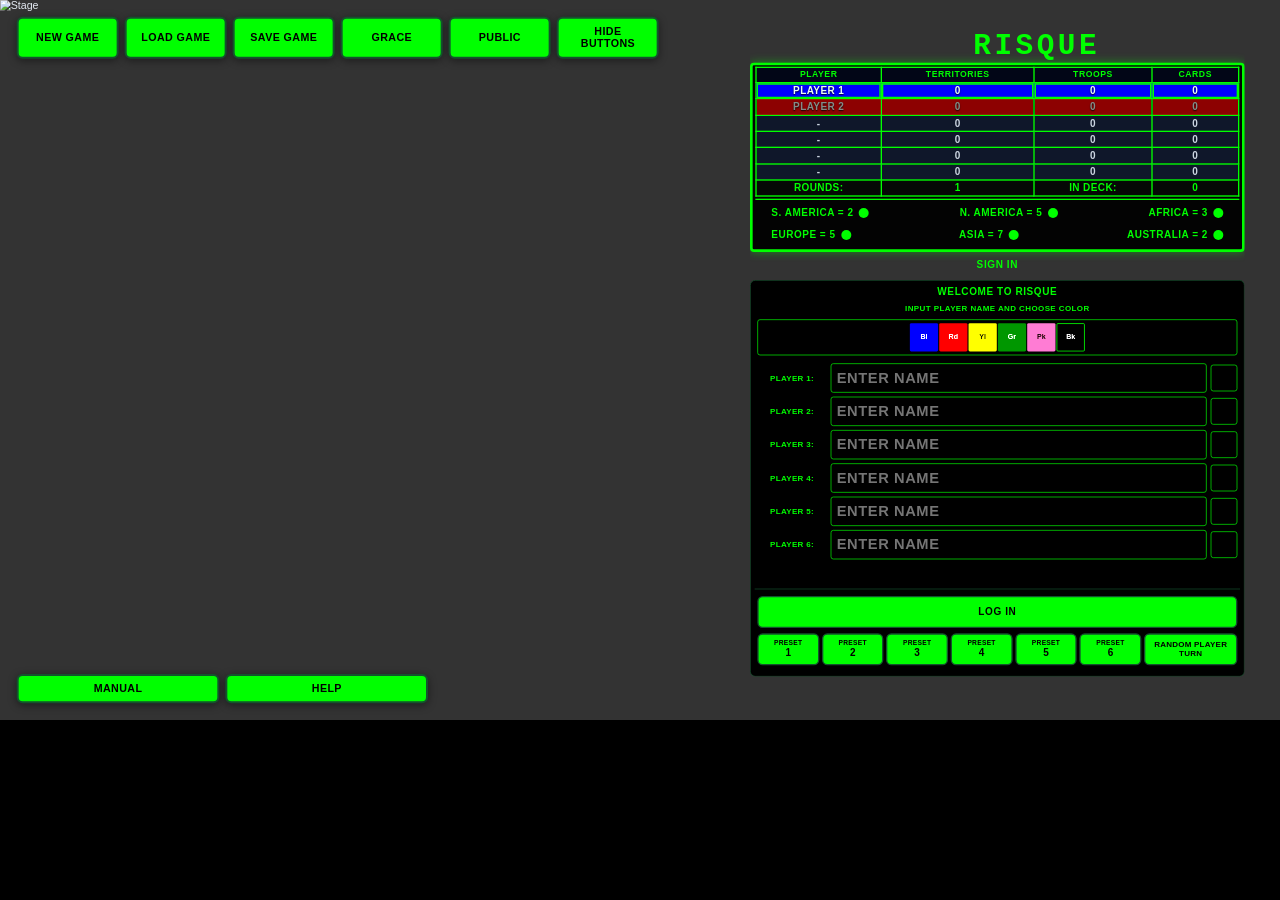
==== index.html @ 43012f73 "fixed cardplay copied all files from RISQUE to RISQUE-BETA" ====
<!doctype html>
<html lang="en">
<head>
  <meta charset="utf-8" />
  <meta name="viewport" content="width=device-width, initial-scale=1" />
  <link rel="icon" href="favicon.svg" type="image/svg+xml" />
  <title>RISQUE</title>
  <style>
    :root { color-scheme: dark; }
    html { background: #000; }
    body {
      margin: 0;
      min-height: 100vh;
      display: grid;
      place-items: center;
      background: #000;
      color: #e5e7eb;
      font-family: Arial, sans-serif;
    }
    a { color: #38bdf8; }
    .panel {
      width: min(440px, 92vw);
      background: #1f2937;
      border: 1px solid #374151;
      border-radius: 12px;
      padding: 20px;
      box-sizing: border-box;
    }
    .panel h1 { margin: 0 0 6px; font-size: 1.35rem; }
    .panel .sub { margin: 0 0 16px; color: #94a3b8; font-size: 14px; line-height: 1.4; }
    .row { display: flex; gap: 10px; flex-wrap: wrap; margin-top: 12px; }
    button {
      border: 0;
      border-radius: 8px;
      padding: 10px 14px;
      cursor: pointer;
      font-weight: 700;
      background: #374151;
      color: #e5e7eb;
    }
    .hint { margin: 14px 0 0; font-size: 13px; color: #94a3b8; }
    .tools-divider { margin: 18px 0 10px; padding-top: 14px; border-top: 1px solid #374151; font-size: 13px; color: #94a3b8; }
  </style>
  <script src="js/risque-external-urls.js"></script>
</head>
<body>
  <main id="debug-home" class="panel" hidden>
    <h1>RISQUE</h1>
    <p class="sub">Debug / extras (<code>?menu=1</code>). Normal use opens the host login automatically.</p>
    <div class="row">
      <button type="button" id="btnGameLogin">Game login + TV tab</button>
      <button type="button" id="btnRuntime">Runtime shell</button>
      <button type="button" id="btnRisque">Host login only</button>
      <button type="button" id="btnClearLogs">Clear logs</button>
      <button type="button" id="btnMockConquer">Open game shell</button>
      <button type="button" id="btnMockMaker">Mock Game Maker</button>
    </div>
    <p class="hint">
      <a href="docs/manual.html">Manual</a> · <a href="docs/help.html">Help</a> ·
      <a href="game.html">Runtime shell</a> · <a href="index.html">Launcher (redirect)</a>
    </p>
  </main>

  <noscript>
    <main class="panel">
      <p>
        JavaScript is required to open the host.
        <a id="noscript-login" href="game.html">Open game</a>
      </p>
    </main>
  </noscript>

  <script>
    (function () {
      function gameLoginUrl() {
        return typeof window.risqueLoginRecoveryUrl === "function"
          ? window.risqueLoginRecoveryUrl()
          : "game.html?phase=login&loginLegacyNext=game.html%3Fphase%3DplayerSelect%26selectKind%3DfirstCard&loginLoadRedirect=game.html%3Fphase%3Dcardplay%26legacyNext%3Dincome.html";
      }

      function openPublicTv() {
        try {
          try {
            localStorage.removeItem("risquePublicMirrorState");
            localStorage.removeItem("risquePublicCursorMirror");
          } catch (eClr) {}
          var u = new URL("game.html", window.location.href);
          u.searchParams.set("display", "public");
          u.searchParams.set("tvBootstrap", "1");
          u.searchParams.delete("phase");
          u.searchParams.delete("legacyNext");
          u.searchParams.delete("selectKind");
          u.searchParams.delete("loginLegacyNext");
          u.searchParams.delete("loginLoadRedirect");
          u.searchParams.delete("next");
          window.open(u.pathname + u.search + u.hash, "risquePublicBoard", "noopener,noreferrer");
        } catch (e0) {}
      }

      var ns = document.getElementById("noscript-login");
      if (ns) ns.href = gameLoginUrl();

      if (!/\bmenu=1\b/.test(location.search)) {
        window.location.replace(gameLoginUrl());
        return;
      }

      var dbg = document.getElementById("debug-home");
      if (dbg) dbg.hidden = false;

      document.getElementById("btnGameLogin").onclick = function () {
        openPublicTv();
        window.location.href = gameLoginUrl();
      };
      document.getElementById("btnRuntime").onclick = function () {
        window.location.href = "game.html";
      };
      document.getElementById("btnRisque").onclick = function () {
        window.location.href = gameLoginUrl();
      };
      document.getElementById("btnClearLogs").onclick = function () {
        try {
          localStorage.removeItem("gameLogs");
          localStorage.removeItem("risqueNavLog");
        } catch (e) {}
        alert("Cleared gameLogs and risqueNavLog.");
      };
      document.getElementById("btnMockConquer").onclick = function () {
        window.location.href = "game.html";
      };
      document.getElementById("btnMockMaker").onclick = function () {
        window.location.href = "Mock Game Maker/index.html";
      };
    })();
  </script>
</body>
</html>
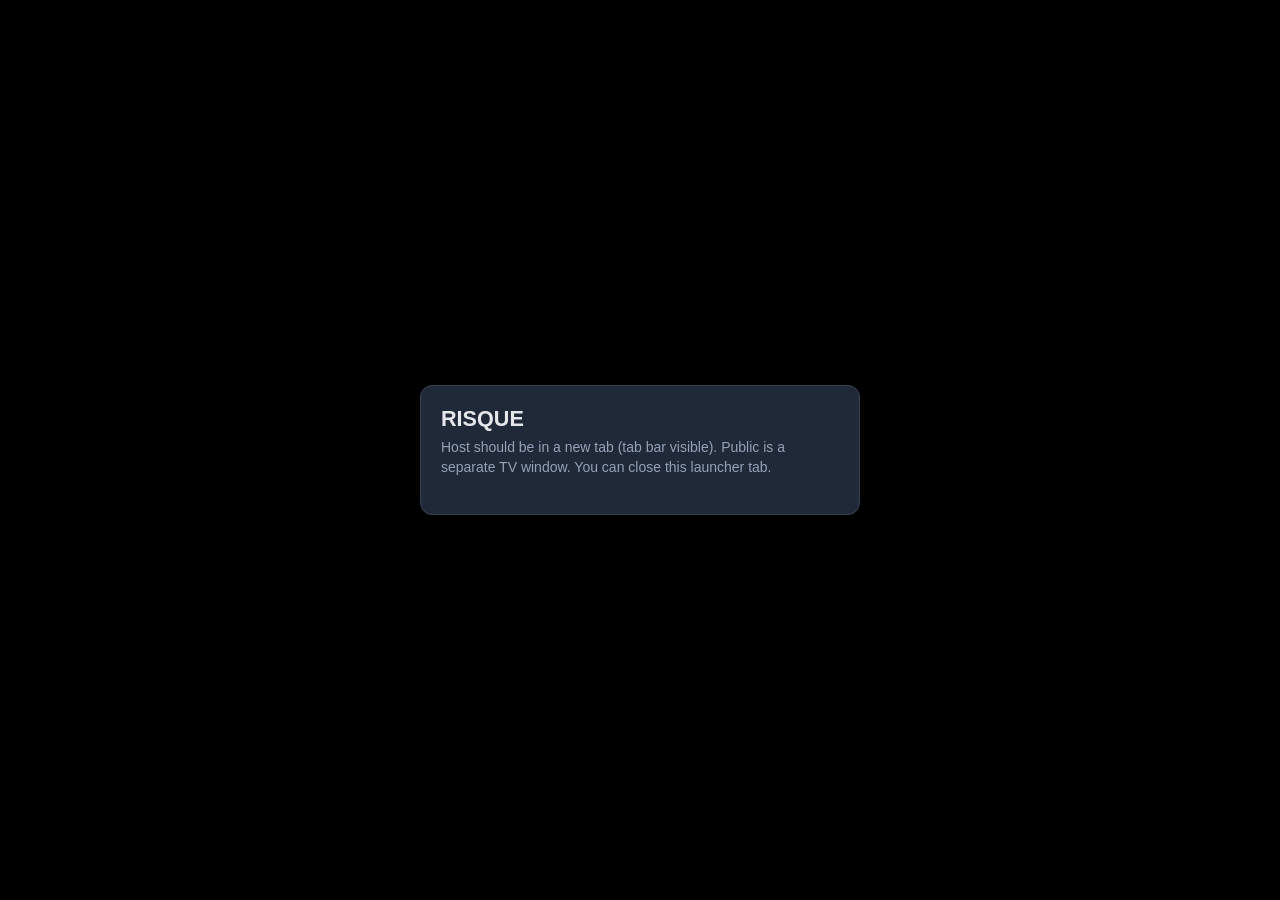
==== commit 103b1dae: "easy launch easy launch 2 windows" ====
--- a/index.html
+++ b/index.html
@@ -40,6 +40,27 @@
     }
     .hint { margin: 14px 0 0; font-size: 13px; color: #94a3b8; }
     .tools-divider { margin: 18px 0 10px; padding-top: 14px; border-top: 1px solid #374151; font-size: 13px; color: #94a3b8; }
+    .quick-launch {
+      width: min(560px, 94vw);
+      background: #111827;
+      border: 1px solid #374151;
+      border-radius: 12px;
+      padding: 18px;
+      box-sizing: border-box;
+      color: #e5e7eb;
+      text-align: center;
+    }
+    .quick-launch h2 { margin: 0 0 10px; font-size: 1.2rem; }
+    .quick-launch p { margin: 0 0 12px; color: #94a3b8; }
+    .quick-launch button {
+      width: min(420px, 92%);
+      min-height: 52px;
+      font-size: 16px;
+      font-weight: 800;
+      background: #22c55e;
+      color: #04130a;
+      border: 2px solid #15803d;
+    }
   </style>
   <script src="js/risque-external-urls.js"></script>
 </head>
@@ -48,7 +69,7 @@
     <h1>RISQUE</h1>
     <p class="sub">Debug / extras (<code>?menu=1</code>). Normal use opens the host login automatically.</p>
     <div class="row">
-      <button type="button" id="btnGameLogin">Game login + TV tab</button>
+      <button type="button" id="btnGameLogin">Game login + TV (two windows)</button>
       <button type="button" id="btnRuntime">Runtime shell</button>
       <button type="button" id="btnRisque">Host login only</button>
       <button type="button" id="btnClearLogs">Clear logs</button>
@@ -61,6 +82,12 @@
     </p>
   </main>
 
+  <main id="quick-launch" class="quick-launch" hidden>
+    <h2>Start Host + Public</h2>
+    <p>Host opens in a normal browser tab. Public opens in a second window (pop-up). If Chrome blocks the TV window, allow pop-ups for this page.</p>
+    <button type="button" id="btnStartDual">OPEN HOST + PUBLIC</button>
+  </main>
+
   <noscript>
     <main class="panel">
       <p>
@@ -78,30 +105,127 @@
           : "game.html?phase=login&loginLegacyNext=game.html%3Fphase%3DplayerSelect%26selectKind%3DfirstCard&loginLoadRedirect=game.html%3Fphase%3Dcardplay%26legacyNext%3Dincome.html";
       }
 
-      function openPublicTv() {
-        try {
-          try {
-            localStorage.removeItem("risquePublicMirrorState");
-            localStorage.removeItem("risquePublicCursorMirror");
-          } catch (eClr) {}
-          var u = new URL("game.html", window.location.href);
-          u.searchParams.set("display", "public");
-          u.searchParams.set("tvBootstrap", "1");
-          u.searchParams.delete("phase");
-          u.searchParams.delete("legacyNext");
-          u.searchParams.delete("selectKind");
-          u.searchParams.delete("loginLegacyNext");
-          u.searchParams.delete("loginLoadRedirect");
-          u.searchParams.delete("next");
-          window.open(u.pathname + u.search + u.hash, "risquePublicBoard", "noopener,noreferrer");
-        } catch (e0) {}
+      /**
+       * Chrome: any width/height in the third argument makes a *popup* with minimal chrome (often no tab strip).
+       * Use this only for the public TV window — never for the host.
+       */
+      function chromePopupFeatures(left, top, width, height) {
+        /* Do not clamp L/T to 0 — extended displays may use negative availLeft/Top. */
+        var L = Math.floor(left);
+        var T = Math.floor(top);
+        var W = Math.max(400, Math.floor(width));
+        var H = Math.max(320, Math.floor(height));
+        return (
+          "left=" +
+          L +
+          ",top=" +
+          T +
+          ",width=" +
+          W +
+          ",height=" +
+          H +
+          ",menubar=no,toolbar=no,location=yes,resizable=yes,scrollbars=yes,status=no"
+        );
+      }
+
+      function publicTvUrl() {
+        var u = new URL("game.html", window.location.href);
+        u.searchParams.set("display", "public");
+        u.searchParams.set("tvBootstrap", "1");
+        u.searchParams.delete("phase");
+        u.searchParams.delete("legacyNext");
+        u.searchParams.delete("selectKind");
+        u.searchParams.delete("loginLegacyNext");
+        u.searchParams.delete("loginLoadRedirect");
+        u.searchParams.delete("next");
+        return u.pathname + u.search + u.hash;
+      }
+
+      function clearPublicMirrorKeys() {
+        try {
+          localStorage.removeItem("risquePublicMirrorState");
+          localStorage.removeItem("risquePublicCursorMirror");
+        } catch (eClr) {}
+      }
+
+      /** Same work-area as a maximized window — public TV only (popup chrome). */
+      function fullWorkAreaPopupFeatures() {
+        var ax = typeof screen.availLeft === "number" ? screen.availLeft : 0;
+        var ay = typeof screen.availTop === "number" ? screen.availTop : 0;
+        var aw = screen.availWidth || screen.width || 1280;
+        var ah = screen.availHeight || screen.height || 720;
+        return chromePopupFeatures(ax, ay, aw, ah);
+      }
+
+      function openPublicGameWindow() {
+        try {
+          clearPublicMirrorKeys();
+          var url = publicTvUrl();
+          var feats = fullWorkAreaPopupFeatures();
+          return window.open(url, "risquePublicBoard", feats);
+        } catch (e0) {
+          return null;
+        }
+      }
+
+      function openHostGameWindow() {
+        try {
+          /*
+           * No third-argument window features: Chrome opens a normal tab (full tab bar), not a sized popup.
+           * Reuse name so a second launch targets the same host tab instead of piling up duplicates.
+           */
+          return window.open(gameLoginUrl(), "risqueHostBoard");
+        } catch (e1) {
+          return null;
+        }
+      }
+
+      function showLauncherDoneUi() {
+        try {
+          document.body.innerHTML =
+            '<main class="panel" style="margin:24px auto">' +
+            "<h1>RISQUE</h1>" +
+            "<p class=\"sub\">Host should be in a new tab (tab bar visible). Public is a separate TV window. You can close this launcher tab.</p>" +
+            "</main>";
+        } catch (eUi) {}
+        try {
+          window.close();
+        } catch (eClose) {}
+      }
+
+      function tryOpenDualWindows() {
+        /* Host: normal tab in this browser window. Public: separate popup on top of any stack. */
+        var hostWin = openHostGameWindow();
+        var pubWin = openPublicGameWindow();
+        var okHost = !!(hostWin && !hostWin.closed);
+        var okPub = !!(pubWin && !pubWin.closed);
+        if (okHost && okPub) {
+          showLauncherDoneUi();
+          return true;
+        }
+        return false;
       }
 
       var ns = document.getElementById("noscript-login");
       if (ns) ns.href = gameLoginUrl();
 
       if (!/\bmenu=1\b/.test(location.search)) {
-        window.location.replace(gameLoginUrl());
+        if (tryOpenDualWindows()) {
+          return;
+        }
+        var quick = document.getElementById("quick-launch");
+        if (quick) quick.hidden = false;
+        var btnDual = document.getElementById("btnStartDual");
+        if (btnDual) {
+          btnDual.onclick = function () {
+            if (!tryOpenDualWindows()) {
+              alert(
+                "Chrome blocked one or both pop-up windows.\n\n" +
+                  "Allow pop-ups for this folder/site, then click OPEN HOST + PUBLIC again."
+              );
+            }
+          };
+        }
         return;
       }
 
@@ -109,8 +233,9 @@
       if (dbg) dbg.hidden = false;
 
       document.getElementById("btnGameLogin").onclick = function () {
-        openPublicTv();
-        window.location.href = gameLoginUrl();
+        if (!tryOpenDualWindows()) {
+          alert("Could not open both windows. Allow pop-ups and try again, or use OPEN HOST + PUBLIC.");
+        }
       };
       document.getElementById("btnRuntime").onclick = function () {
         window.location.href = "game.html";
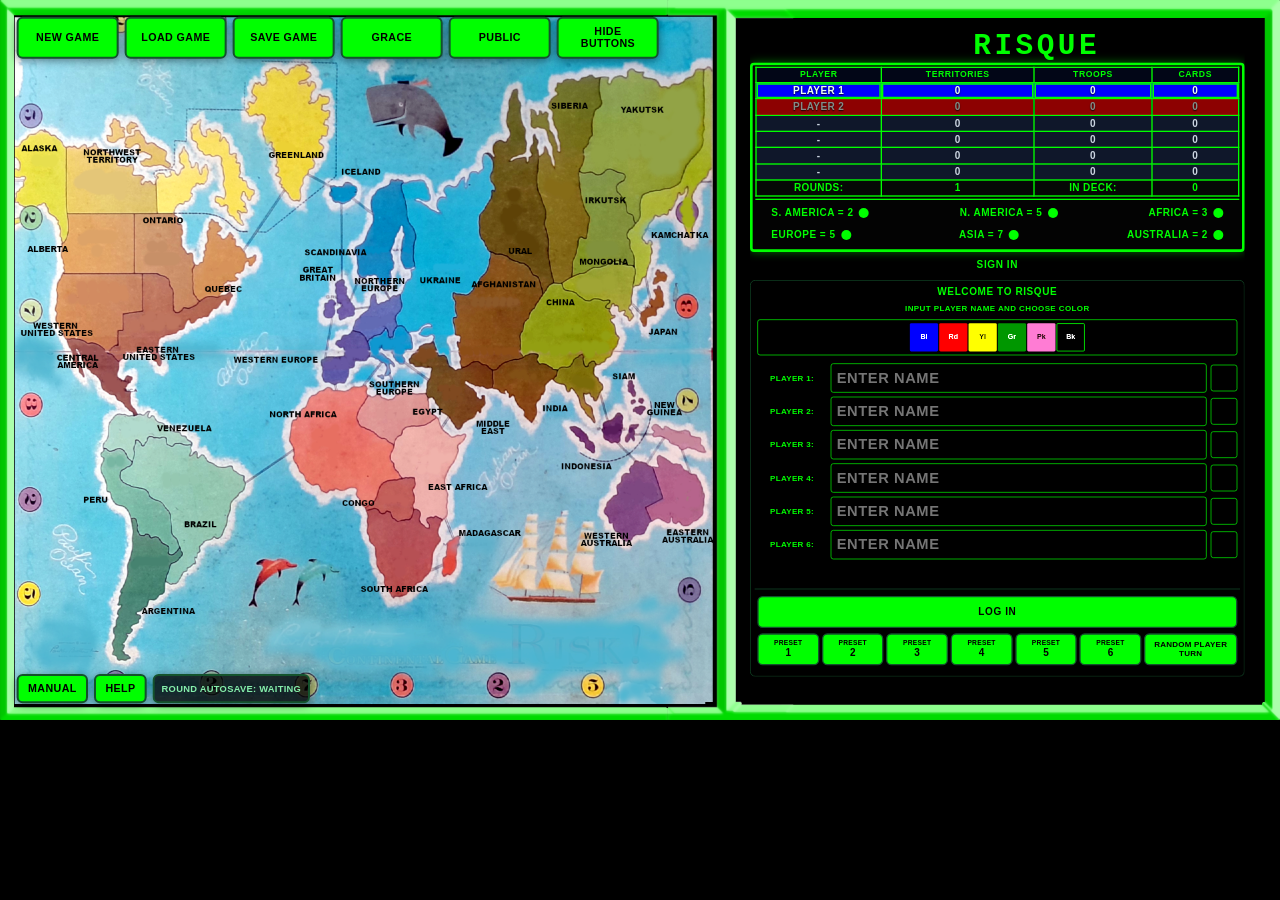
==== commit b65d5c75: "dotted line and opening dotted line and opening fixed" ====
--- a/index.html
+++ b/index.html
@@ -40,27 +40,6 @@
     }
     .hint { margin: 14px 0 0; font-size: 13px; color: #94a3b8; }
     .tools-divider { margin: 18px 0 10px; padding-top: 14px; border-top: 1px solid #374151; font-size: 13px; color: #94a3b8; }
-    .quick-launch {
-      width: min(560px, 94vw);
-      background: #111827;
-      border: 1px solid #374151;
-      border-radius: 12px;
-      padding: 18px;
-      box-sizing: border-box;
-      color: #e5e7eb;
-      text-align: center;
-    }
-    .quick-launch h2 { margin: 0 0 10px; font-size: 1.2rem; }
-    .quick-launch p { margin: 0 0 12px; color: #94a3b8; }
-    .quick-launch button {
-      width: min(420px, 92%);
-      min-height: 52px;
-      font-size: 16px;
-      font-weight: 800;
-      background: #22c55e;
-      color: #04130a;
-      border: 2px solid #15803d;
-    }
   </style>
   <script src="js/risque-external-urls.js"></script>
 </head>
@@ -80,12 +59,6 @@
       <a href="docs/manual.html">Manual</a> · <a href="docs/help.html">Help</a> ·
       <a href="game.html">Runtime shell</a> · <a href="index.html">Launcher (redirect)</a>
     </p>
-  </main>
-
-  <main id="quick-launch" class="quick-launch" hidden>
-    <h2>Start Host + Public</h2>
-    <p>Host opens in a normal browser tab. Public opens in a second window (pop-up). If Chrome blocks the TV window, allow pop-ups for this page.</p>
-    <button type="button" id="btnStartDual">OPEN HOST + PUBLIC</button>
   </main>
 
   <noscript>
@@ -210,21 +183,11 @@
       if (ns) ns.href = gameLoginUrl();
 
       if (!/\bmenu=1\b/.test(location.search)) {
-        if (tryOpenDualWindows()) {
-          return;
-        }
-        var quick = document.getElementById("quick-launch");
-        if (quick) quick.hidden = false;
-        var btnDual = document.getElementById("btnStartDual");
-        if (btnDual) {
-          btnDual.onclick = function () {
-            if (!tryOpenDualWindows()) {
-              alert(
-                "Chrome blocked one or both pop-up windows.\n\n" +
-                  "Allow pop-ups for this folder/site, then click OPEN HOST + PUBLIC again."
-              );
-            }
-          };
+        /* Same tab as "Host login only" — no auto pop-up (often blocked). Open public TV yourself if needed. */
+        try {
+          window.location.replace(gameLoginUrl());
+        } catch (eLoc) {
+          window.location.href = gameLoginUrl();
         }
         return;
       }
@@ -234,7 +197,9 @@
 
       document.getElementById("btnGameLogin").onclick = function () {
         if (!tryOpenDualWindows()) {
-          alert("Could not open both windows. Allow pop-ups and try again, or use OPEN HOST + PUBLIC.");
+          alert(
+            "Could not open both windows. Allow pop-ups and try again, or use Host login only and open the public view in another tab."
+          );
         }
       };
       document.getElementById("btnRuntime").onclick = function () {
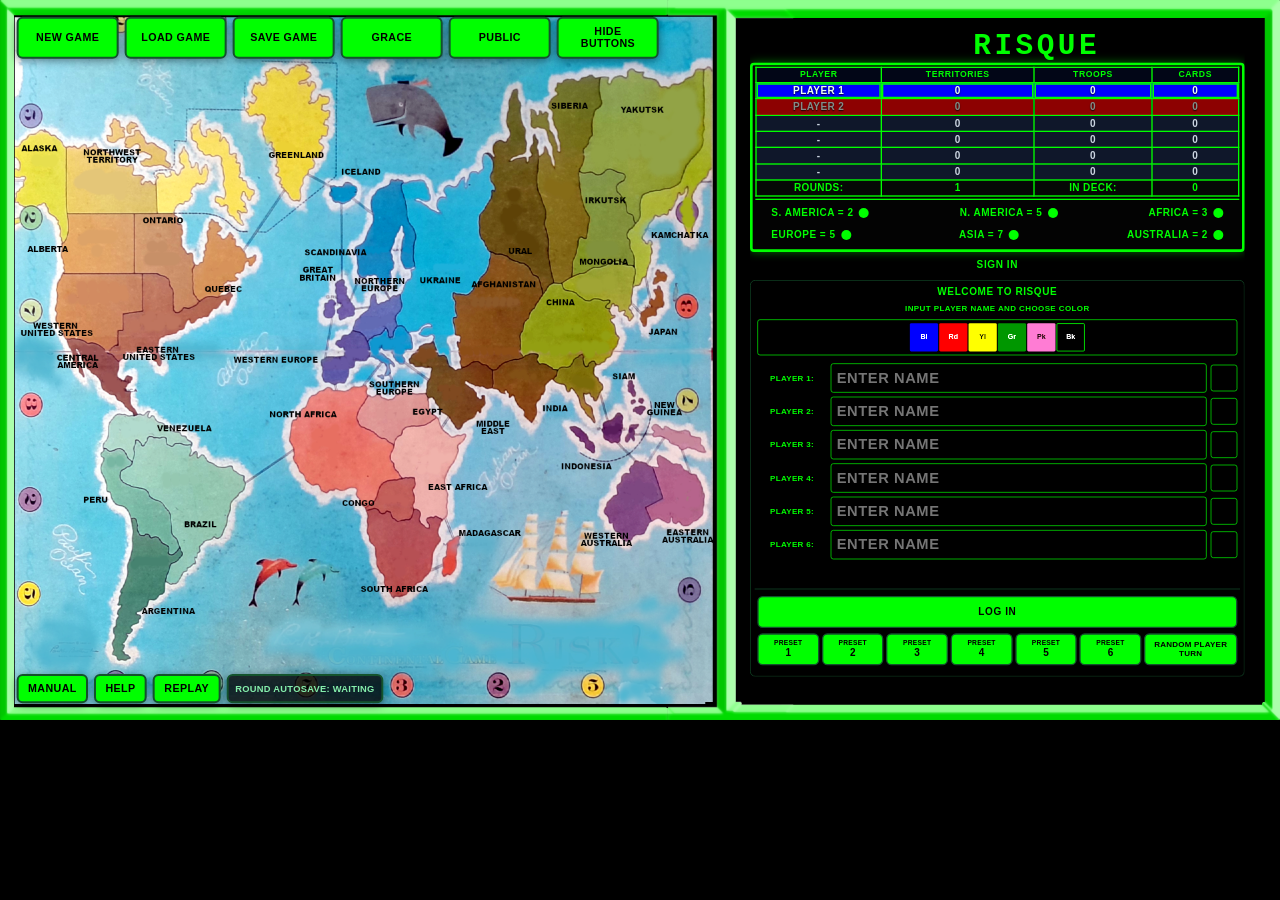
==== commit 4ac47e1f: "new replay and autosave new replay and autosave" ====
--- a/index.html
+++ b/index.html
@@ -184,10 +184,18 @@
 
       if (!/\bmenu=1\b/.test(location.search)) {
         /* Same tab as "Host login only" — no auto pop-up (often blocked). Open public TV yourself if needed. */
-        try {
-          window.location.replace(gameLoginUrl());
+        var dest = gameLoginUrl();
+        try {
+          if (new URLSearchParams(location.search).get("risqueAutoPublic") === "1") {
+            dest += (dest.indexOf("?") >= 0 ? "&" : "?") + "risqueAutoPublic=1";
+          }
+        } catch (eAp) {
+          /* ignore */
+        }
+        try {
+          window.location.replace(dest);
         } catch (eLoc) {
-          window.location.href = gameLoginUrl();
+          window.location.href = dest;
         }
         return;
       }
